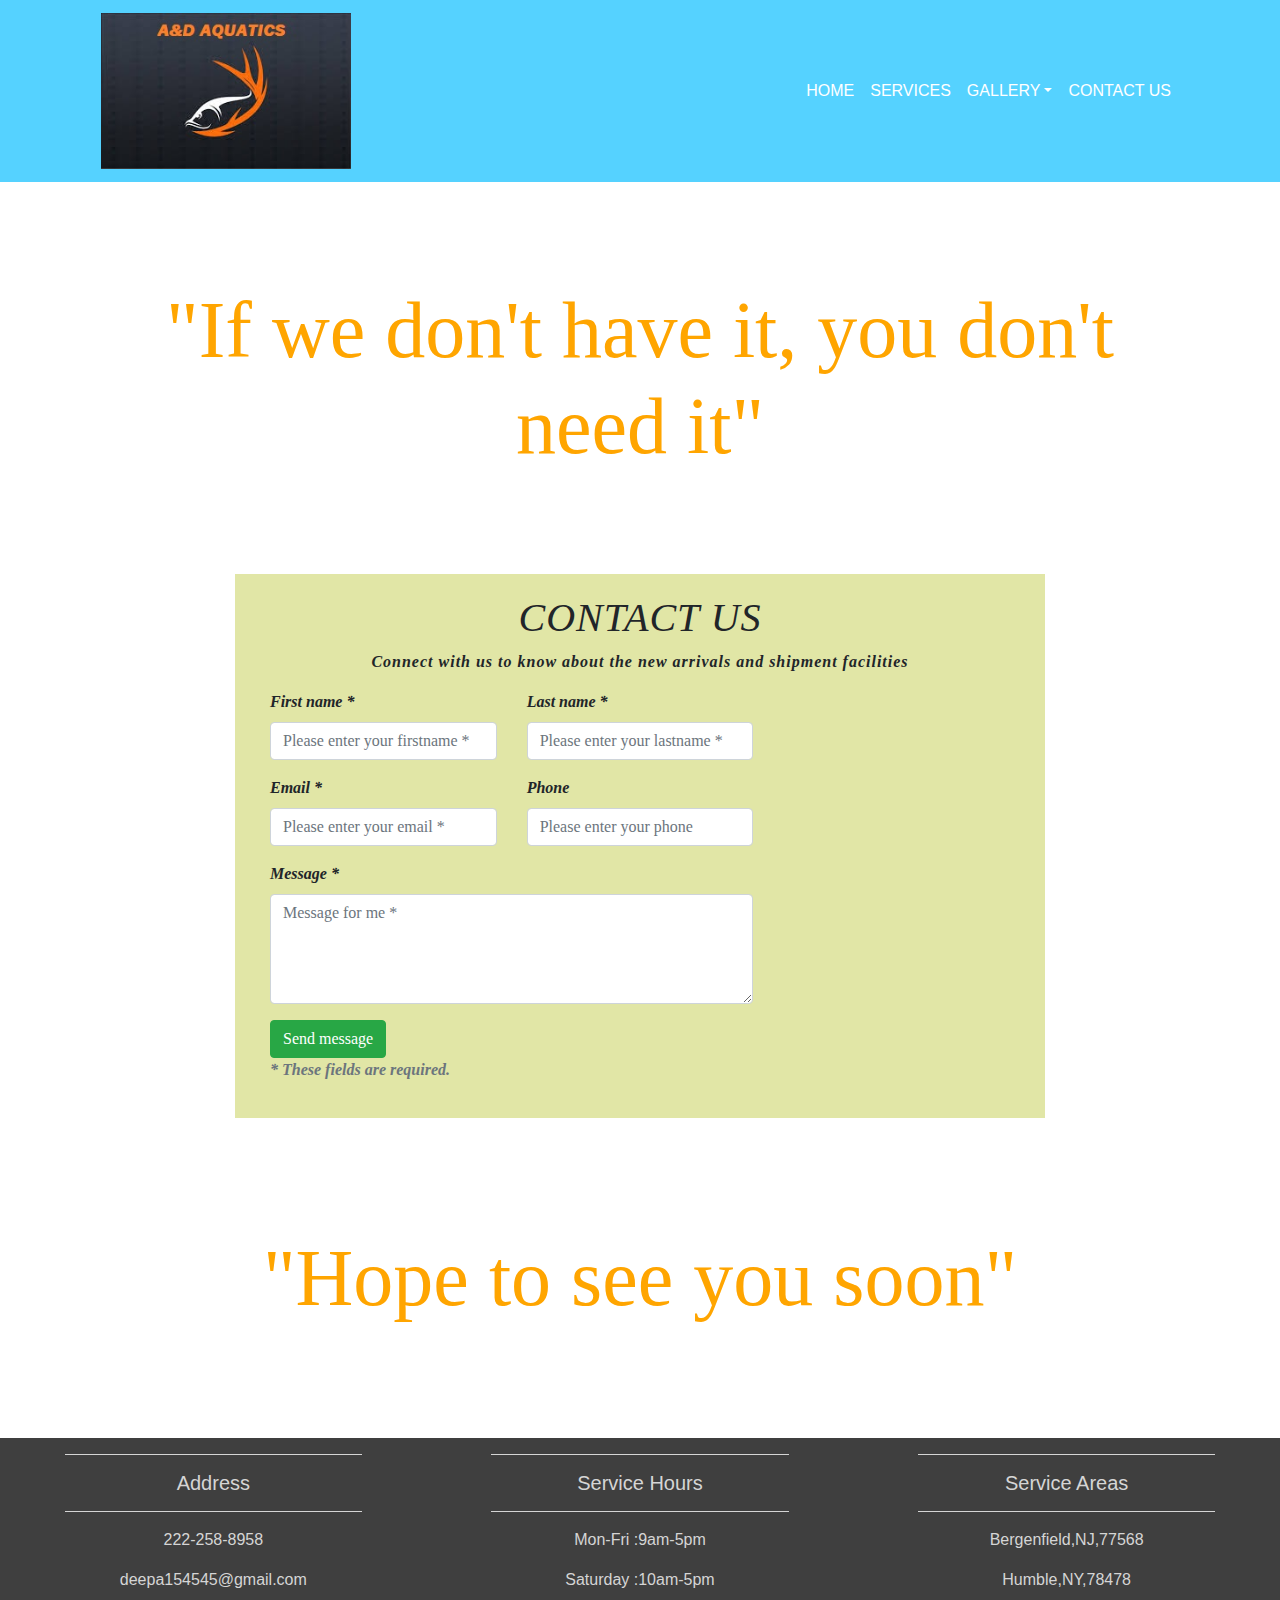
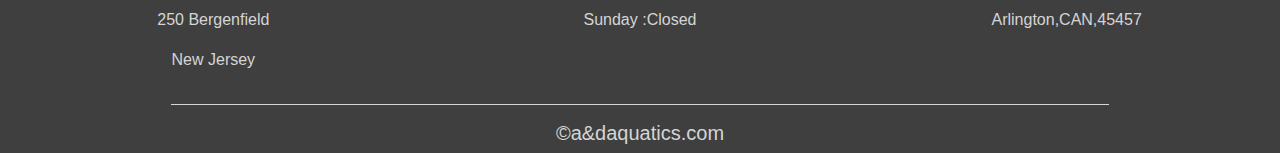
==== contactus.html @ c8894c58 "Adding main element,comments and text at the top and bottom of contactus  page" ====
<!DOCTYPE html>
<html lang="en-US">
  <!--head with title as Contact Us|A&D Aquatics -->

    <head>
        <title>Contact Us|A&D Aquatics</title>
        <meta charset="utf-8">
        <meta name="viewport" content="width=device-width, initial-scale=1">
        <link rel="stylesheet" href="css/style.css">
        <link rel="stylesheet" href="https://stackpath.bootstrapcdn.com/font-awesome/4.7.0/css/font-awesome.min.css">
        
    <link rel="stylesheet" href="https://stackpath.bootstrapcdn.com/bootstrap/4.5.0/css/bootstrap.min.css" /> 
    <script src="https://code.jquery.com/jquery-3.5.1.slim.min.js"></script>
    <script src="https://stackpath.bootstrapcdn.com/bootstrap/4.5.0/js/bootstrap.min.js"></script>
    <script src="https://ajax.googlepis.com/ajax/libs/jquery/3.3.1/jquery.min.js"></script>
    
  
    

    </head>
<!--Navigation bars including home,services,gallery and contact us.Used bootstrap navbar for implementing this-->
    <body>
        <div class="menu-bar">
        <div class="container">
        <nav class="navbar navbar-expand-lg">
            <a class="navbar-brand" href="#"><img src="img/logo1.jpg" alt="logo"></a>
            <button class="navbar-toggler" type="button" data-toggle="collapse" data-target="#navbarNav" aria-controls="navbarNav" aria-expanded="false" aria-label="Toggle navigation">
                <i class="fa fa-bars"></i>
            </button>
            <div class="collapse navbar-collapse" id="navbarNav"></div>
              <ul class="navbar-nav ml-auto text-right">
                <li class="nav-item">
                  <a class="nav-link active" href="index.html">HOME</a>
                </li>
                <li class="nav-item">
                  <a class="nav-link" href="services.html">SERVICES</a>
                </li>
                <!--Gallery navigation item contains drop down menu with 2 options fishes and corals.Used bootstrap nav tabs with drop down to implement this-->
                <li class="nav-item dropdown">
                  <a class="nav-link dropdown-toggle" href="#" id="navbarDropdown" role="button" data-toggle="dropdown">GALLERY</a>
                  <div class="dropdown-menu" aria-labelledby="navbarDropdown">
                    <a class="dropdown-item" href="coral.html">Corals</a>
                    <div class="dropdown-divider"></div>
                    <a class="dropdown-item" href="fish.html">Fishes</a>
                  </div>
                </li>
                <li class="nav-item">
                    <a class="nav-link" href="contactus.html">CONTACT US</a>
                  </li>
               
              </ul>

            </div>
            </div>
            </nav>

            <main class="bgcolor">
            

                  
                   
                <h1 id="services">"If we don't have it, you don't need it"</h1>
              


           
           <!--Conatct us form using html,php and bootstrap-->
          <div class="wrapper">
             <div class="content">
              <h1>CONTACT US</h1>
              <p>Connect with us to know about the new arrivals and shipment facilities</p>
               
              
             </div>
             <div class="container">
               

              <div class="row">
          
                <div class="col-lg-8 col-lg-offset-2">
          
                 
                  <form id="contact-form" method="post" action="contact.php" role="form">
          
                  <div class="messages"></div>
          
                  <div class="controls" id="contact">
          
                    <div class="row">
                      <div class="col-md-6">
                        <div class="form-group">
                          <label for="form_name">First name *</label>
                          <input id="form_name" type="text" name="name" class="form-control" placeholder="Please enter your firstname *" required="required" data-error="Firstname is required.">
                          <div class="help-block with-errors"></div>
                        </div>
                      </div>
                      <div class="col-md-6">
                        <div class="form-group">
                          <label for="form_lastname">Last name *</label>
                          <input id="form_lastname" type="text" name="surname" class="form-control" placeholder="Please enter your lastname *" required="required" data-error="Lastname is required.">
                          <div class="help-block with-errors"></div>
                        </div>
                      </div>
                    </div>
                    <div class="row">
                      <div class="col-md-6">
                        <div class="form-group">
                          <label for="form_email">Email *</label>
                          <input id="form_email" type="email" name="email" class="form-control" placeholder="Please enter your email *" required="required" data-error="Valid email is required.">
                          <div class="help-block with-errors"></div>
                        </div>
                      </div>
                      <div class="col-md-6">
                        <div class="form-group">
                          <label for="form_phone">Phone</label>
                          <input id="form_phone" type="tel" name="phone" class="form-control" placeholder="Please enter your phone">
                          <div class="help-block with-errors"></div>
                        </div>
                      </div>
                    </div>
                    <div class="row">
                      <div class="col-md-12">
                        <div class="form-group">
                          <label for="form_message">Message *</label>
                          <textarea id="form_message" name="message" class="form-control" placeholder="Message for me *" rows="4" required="required" data-error="Please,leave us a message."></textarea>
                          <div class="help-block with-errors"></div>
                        </div>
                      </div>
                      <div class="col-md-12">
                        <input type="submit" class="btn btn-success btn-send" value="Send message">
                      </div>
                    </div>
                    <div class="row">
                      <div class="col-md-12">
                        <p class="text-muted"><strong>*</strong> These fields are required.</p>
                      </div>
                    </div>
                  </div>
          
                  </form>
          
                </div>
          
              </div>
          
             </div>


           </div>
           </main>

           <div id="services">"Hope to see you soon"</div>


           
           <!--footer with address, service hours and service areas. Also added website name for a&daquatics-->
       <footer>
        <div class="container-fluid">
        <div class="row text-center">
            <div class="col-lg-4">
                <hr class=light>
                <h5>Address</h5>
                <hr class="light">
                <p>222-258-8958</p>
                <p>deepa154545@gmail.com</p>
                <p>250 Bergenfield</p>
                <p>New Jersey</p>
                
            </div>
            <div class="col-lg-4">
            <hr class="light">
            <h5>Service Hours</h5>
            <hr class="light">
            <p>Mon-Fri  :9am-5pm</p>
            <p>Saturday :10am-5pm</p>
            <p>Sunday   :Closed</p>
           
          
            </div>
            <div class="col-lg-4">
                <hr class="light">
                <h5>Service Areas</h5>
                <hr class="light">
                <p>Bergenfield,NJ,77568</p>
                <p>Humble,NY,78478</p>
                <p>Arlington,CAN,45457</p>
             
               
             </div>
        <div class="col-12">
            <hr class="light">
            <h5>&copy;a&daquatics.com</h5>
     </div>        
    </div>
    </div>
        </footer>
    
                 
    
        </body>
    </html>
---- css/style.css ----
*{
    margin:0;
    padding:0;
}

/*navbar styling*/

.menu-bar
{
    min-height:8%;
    background-color:rgb(85, 210, 255);
}

/*Logo image width styling*/

.menu-bar img {
    width:250px;  
  
}



/*navigation menu items color*/

.nav-link
{
color:white;
}

/*Color hovering over navigation items*/

.nav-link:hover
{
color:black;
}

/*navbar toggle styling*/

.navbar-toggler .fa
{
    color:white;
}

.navbar-toggler .fa
{
outline: none !important;
}

/*slide caption styling*/

#slide1
{
    color:orangered;
    font-size:150px;
    font-family:'Times New Roman', Times, serif;
    margin-top:auto;
    margin-bottom: auto;
    
}

/* carousel images styling*/

.carousel-inner img {
    width:100%;
    height:100%;
    
  }
   /*footer styling*/

   footer {
    background-color:#3f3f3f;
    color:#d5d5d5;
    margin-top: auto;
   }
   hr.light {
       border-top: 1px solid #d5d5d5;
       width: 75%;
       margin-left: auto;
       margin-right: auto;
       
   }

   /*service page as well as gallery page css */

   #servicecolumn
   {
       margin:100px;
       text-align: center;
          
 
   }


 
   #services{
 
       margin:100px;
       text-align: center;
       font-size: 80px;
       font-family:Cambria, Cochin, Georgia, Times, 'Times New Roman', serif;
       color:orange;
       
   }

   /*Contact us form styling*/
   .wrapper{
    font-family: Cambria, Cochin, Georgia, Times, 'Times New Roman', serif;
    background: #e1e6a6;
      width:100%;
      max-width: 810px;
      margin:100px auto 0;
      padding: 20px;
      box-sizing:border-box;
      margin-bottom: 2%;
      font-weight: bold;
      font-style: italic;
  }
  .content
  {
      text-align: center;
      letter-spacing: 1px;
  }
  
  #contact{
      max-width: 100%;
      margin-left: auto;
      margin-right: auto;
      
      
  }

  
   
   .fishimg{
       width:288px;
       height:192px;
   }
   figcaption{
       font-weight: bold;
       
   }
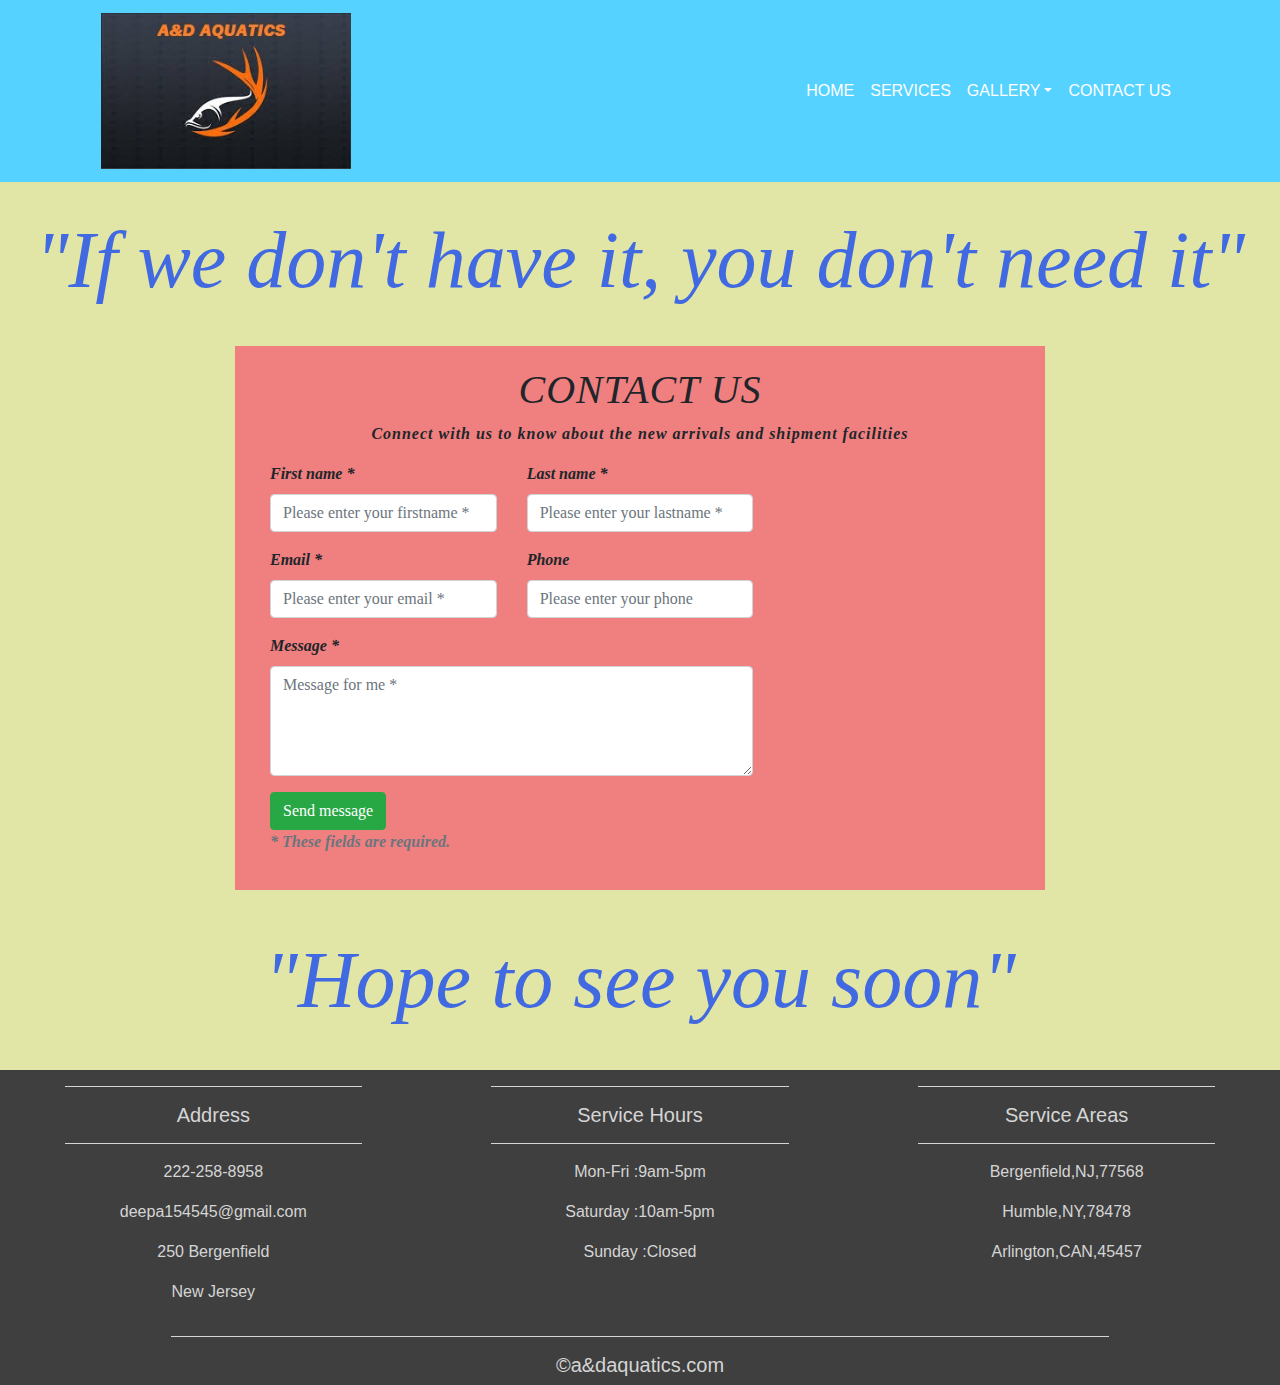
==== commit 785980bb: "Updating contact us page text attributes" ====
--- a/contactus.html
+++ b/contactus.html
@@ -59,7 +59,7 @@
 
                   
                    
-                <h1 id="services">"If we don't have it, you don't need it"</h1>
+                <h1 class="contacttext">"If we don't have it, you don't need it"</h1>
               
 
 
@@ -149,7 +149,7 @@
            </div>
            </main>
 
-           <div id="services">"Hope to see you soon"</div>
+           <div class="contacttext">"Hope to see you soon"</div>
 
 
            
--- a/css/style.css
+++ b/css/style.css
@@ -46,25 +46,52 @@
 outline: none !important;
 }
 
-/*slide caption styling*/
-
-#slide1
-{
-    color:orangered;
-    font-size:150px;
-    font-family:'Times New Roman', Times, serif;
+/*slide h1 styling*/
+
+.slide1
+{
+    color:white;
+    font-size:100px;
+    font-style: italic;
     margin-top:auto;
     margin-bottom: auto;
-    
-}
-
+    padding:25%;
+    font-family: cursive;
+    
+}
+
+/*slide paragraph styling*/
+
+.caption1
+{
+    color:white;
+    font-size:30px;
+    font-style: italic;
+    margin-top:auto;
+    margin-bottom: auto;
+    padding:10%;
+    font-family: cursive;
+    
+}
 /* carousel images styling*/
 
 .carousel-inner img {
     width:100%;
     height:100%;
-    
-  }
+    padding:5%;
+    background-color: #e1e6a6;
+    
+  }
+
+  /*carousel indicators styling*/
+
+  .carousel-indicators {
+    margin: 7%;
+    height: auto;
+}
+
+ 
+
    /*footer styling*/
 
    footer {
@@ -80,38 +107,114 @@
        
    }
 
-   /*service page as well as gallery page css */
+   /*columns css for service page */
 
    #servicecolumn
    {
-       margin:100px;
-       text-align: center;
+       
+       text-align: center;
+       margin-top: auto;
+       padding:50px;
           
  
    }
-
-
+   /*css for fish gallery page columnns*/
+   #fishcolumn
+   {
+       
+       text-align: center;
+       margin-top: auto;
+       padding:50px;
+          
+ 
+   }
+   /*css for coral gallery page columns*/
+   #coralcolumn
+   {
+       
+       text-align: center;
+       margin-top: auto;
+       padding:50px;
+          
+ 
+   }
+
+/*css for services page heading */
  
    #services{
  
-       margin:100px;
+   
        text-align: center;
        font-size: 80px;
-       font-family:Cambria, Cochin, Georgia, Times, 'Times New Roman', serif;
-       color:orange;
-       
-   }
+       font-family:cursive;
+       color:royalblue;
+       font-style: italic;
+       background-color: #e1e6a6;
+       padding:30px;
+       
+   }
+
+   /*css for fish gallery page heading*/
+   #fishes{
+ 
+   
+    text-align: center;
+    font-size: 80px;
+    font-family:cursive;
+    color:royalblue;
+    font-style: italic;
+    background-color: #e1e6a6;
+    padding:30px;
+    
+}
+/*css for coral gallery page heading*/
+ 
+ #corals{
+ 
+   
+    text-align: center;
+    font-size: 80px;
+    font-family:cursive;
+    color:royalblue;
+    font-style: italic;
+    background-color: #e1e6a6;
+    padding:30px;
+    
+}
+   /*contact us page top and bottom text */
+
+   .contacttext{
+ 
+   
+    text-align: center;
+    font-size: 80px;
+    font-family:cursive;
+    color:royalblue;
+    font-style: italic;
+    background-color: #e1e6a6;
+    padding:30px;
+    
+}
+
+/*background color for services and gallery page*/
+   
+.bgcolor{
+    background-color: #e1e6a6;
+   
+}
+
+  
 
    /*Contact us form styling*/
    .wrapper{
     font-family: Cambria, Cochin, Georgia, Times, 'Times New Roman', serif;
-    background: #e1e6a6;
+    background: lightcoral;
       width:100%;
       max-width: 810px;
-      margin:100px auto 0;
+      margin: auto ;
       padding: 20px;
       box-sizing:border-box;
-      margin-bottom: 2%;
+     
       font-weight: bold;
       font-style: italic;
   }
@@ -129,17 +232,26 @@
       
   }
 
-  
-   
-   .fishimg{
+  /*css addition for fish images with width and height*/
+   
+  .fishimg{
        width:288px;
        height:192px;
-   }
+  }
+   
+  /*width and height adjustment for coral images*/
+
+   .coralimg{
+       width:288px;
+       height:192px;
+   }
+
+   /*css for fish and coral image captions*/
+   
    figcaption{
-       font-weight: bold;
-       
-   }
-
+    font-weight: bold;
+    
+}
  
    
  
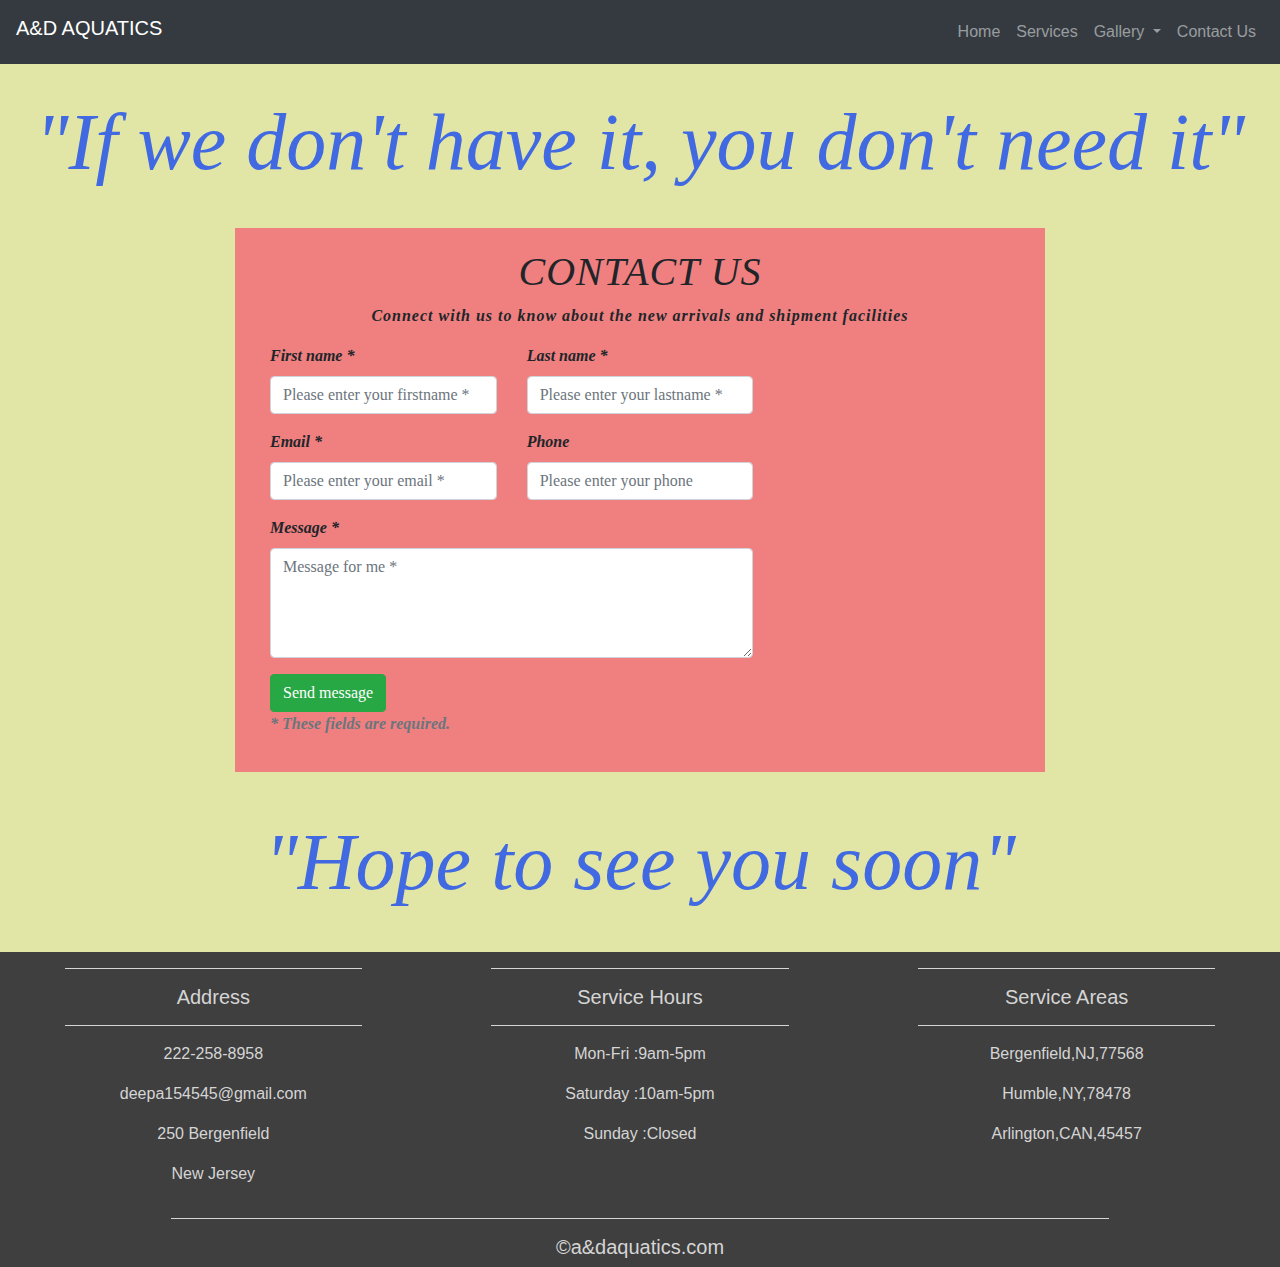
==== commit 1f0e5491: "Updating navbar to responsive navigation bar" ====
--- a/contactus.html
+++ b/contactus.html
@@ -12,47 +12,48 @@
     <link rel="stylesheet" href="https://stackpath.bootstrapcdn.com/bootstrap/4.5.0/css/bootstrap.min.css" /> 
     <script src="https://code.jquery.com/jquery-3.5.1.slim.min.js"></script>
     <script src="https://stackpath.bootstrapcdn.com/bootstrap/4.5.0/js/bootstrap.min.js"></script>
-    <script src="https://ajax.googlepis.com/ajax/libs/jquery/3.3.1/jquery.min.js"></script>
+   
     
   
     
 
     </head>
-<!--Navigation bars including home,services,gallery and contact us.Used bootstrap navbar for implementing this-->
+<!--Responsive navigation bar including home,services,gallery and contact us.Used bootstrap navbar for implementing this-->
     <body>
-        <div class="menu-bar">
-        <div class="container">
-        <nav class="navbar navbar-expand-lg">
-            <a class="navbar-brand" href="#"><img src="img/logo1.jpg" alt="logo"></a>
-            <button class="navbar-toggler" type="button" data-toggle="collapse" data-target="#navbarNav" aria-controls="navbarNav" aria-expanded="false" aria-label="Toggle navigation">
-                <i class="fa fa-bars"></i>
-            </button>
-            <div class="collapse navbar-collapse" id="navbarNav"></div>
-              <ul class="navbar-nav ml-auto text-right">
-                <li class="nav-item">
-                  <a class="nav-link active" href="index.html">HOME</a>
-                </li>
-                <li class="nav-item">
-                  <a class="nav-link" href="services.html">SERVICES</a>
-                </li>
-                <!--Gallery navigation item contains drop down menu with 2 options fishes and corals.Used bootstrap nav tabs with drop down to implement this-->
-                <li class="nav-item dropdown">
-                  <a class="nav-link dropdown-toggle" href="#" id="navbarDropdown" role="button" data-toggle="dropdown">GALLERY</a>
-                  <div class="dropdown-menu" aria-labelledby="navbarDropdown">
-                    <a class="dropdown-item" href="coral.html">Corals</a>
-                    <div class="dropdown-divider"></div>
-                    <a class="dropdown-item" href="fish.html">Fishes</a>
-                  </div>
-                </li>
-                <li class="nav-item">
-                    <a class="nav-link" href="contactus.html">CONTACT US</a>
-                  </li>
-               
-              </ul>
-
+         <nav class="navbar navbar-expand-md bg-dark navbar-dark">
+  <!-- Brand -->
+  <h2 class="navbar-brand">A&D AQUATICS</h2>
+
+  <!-- Toggler/collapsibe Button -->
+  <button class="navbar-toggler" type="button" data-toggle="collapse" data-target="#collapsibleNavbar">
+    <span class="navbar-toggler-icon"></span>
+  </button>
+
+  <!-- Navbar links -->
+  <div class="collapse navbar-collapse justify-content-end" id="collapsibleNavbar">
+    <ul class="navbar-nav">
+      <li class="nav-item">
+        <a class="nav-link" href="index.html">Home</a>
+      </li>
+      <li class="nav-item">
+        <a class="nav-link" href="services.html">Services</a>
+        </li>
+       <li class="nav-item dropdown">
+      <a class="nav-link dropdown-toggle" href="#" id="navbardrop" data-toggle="dropdown">
+       Gallery
+      </a>
+      <div class="dropdown-menu">
+        <a class="dropdown-item" href="coral.html">Coral</a>
+        <a class="dropdown-item" href="fish.html">Fish</a>
             </div>
-            </div>
-            </nav>
+      </li>
+      <li class="nav-item">
+        <a class="nav-link" href="contactus.html">Contact Us</a>
+      </li>
+      
+    </ul>
+  </div>
+</nav>
 
             <main class="bgcolor">
             
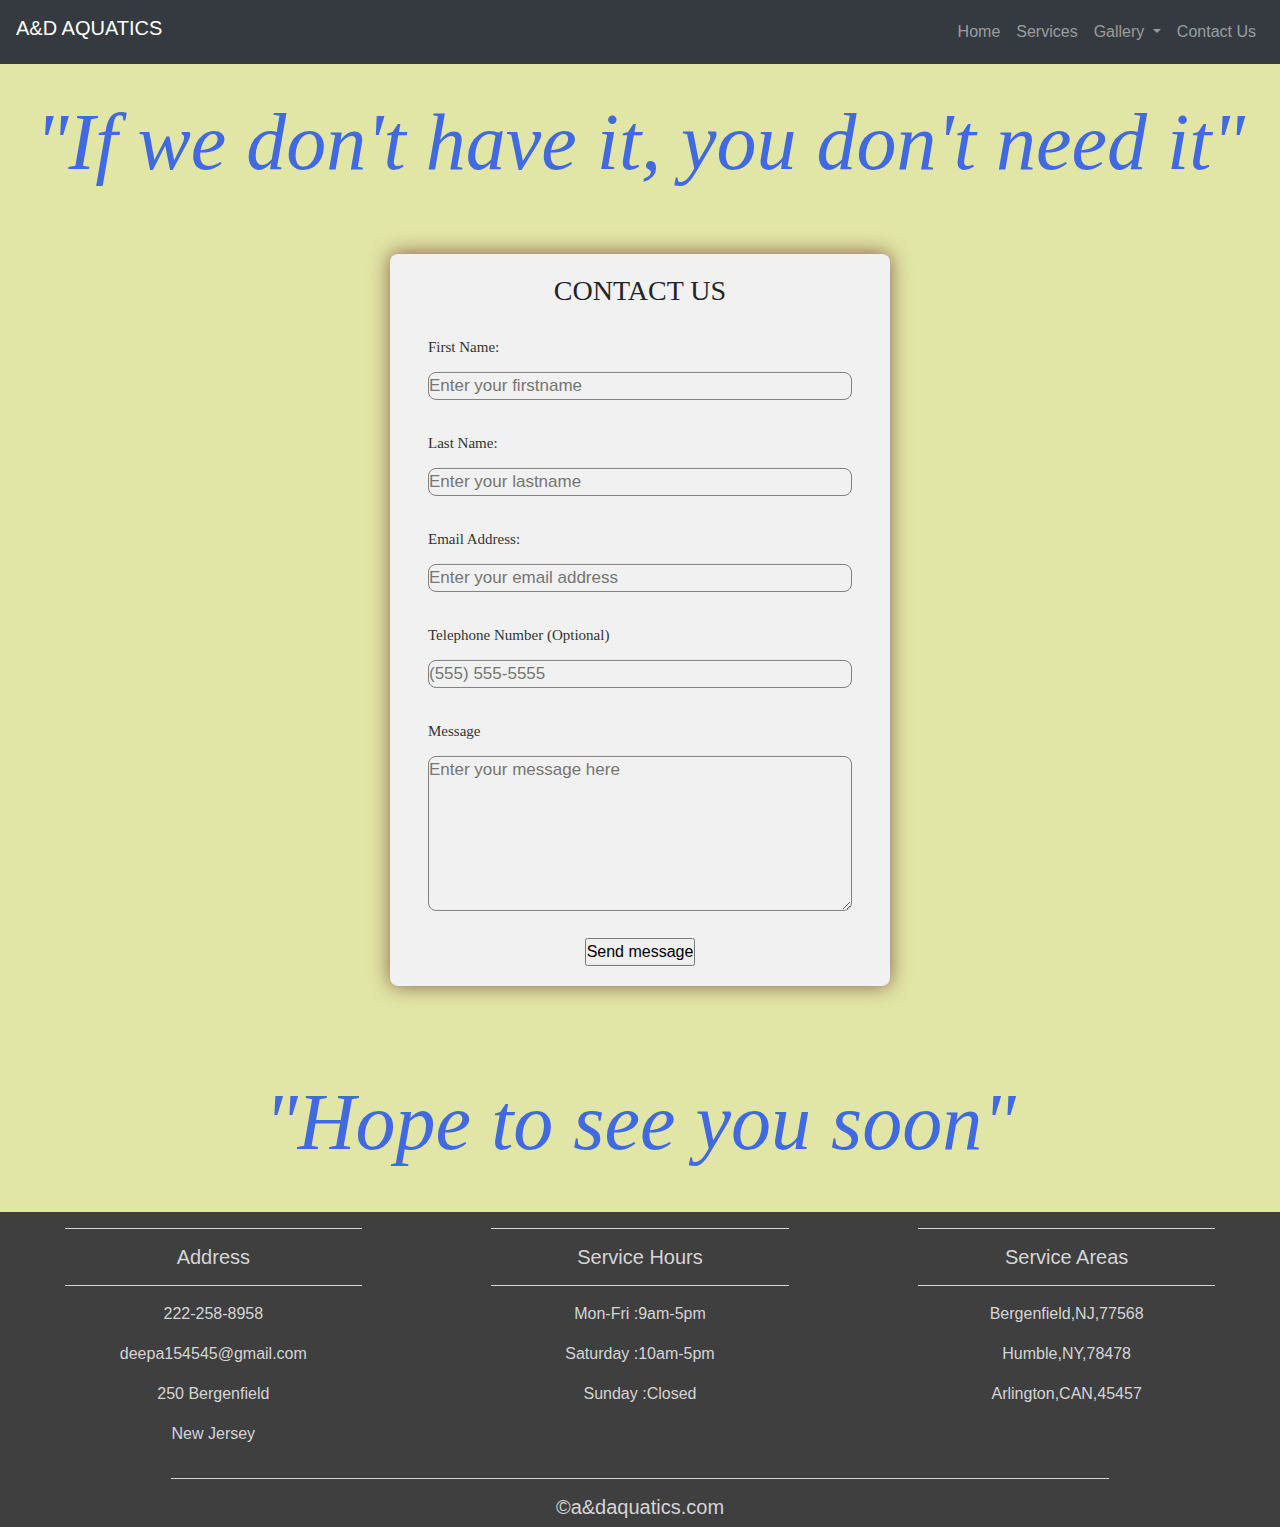
==== commit a3915dc6: "Contact form using Formspree and not php with CSS" ====
--- a/contactus.html
+++ b/contactus.html
@@ -65,89 +65,47 @@
 
 
            
-           <!--Conatct us form using html,php and bootstrap-->
-          <div class="wrapper">
-             <div class="content">
-              <h1>CONTACT US</h1>
-              <p>Connect with us to know about the new arrivals and shipment facilities</p>
-               
-              
-             </div>
-             <div class="container">
-               
+           <!--Conatct us form using Formspree-->
+      <section>
+           <div class="contactform">
+            <form id="fs-frm" name="simple-contact-form" accept-charset="utf-8" action="https://formspree.io/f/{form_id}" method="post">
+            <h3 id="contactheading">CONTACT US</h3>
 
-              <div class="row">
-          
-                <div class="col-lg-8 col-lg-offset-2">
-          
-                 
-                  <form id="contact-form" method="post" action="contact.php" role="form">
-          
-                  <div class="messages"></div>
-          
-                  <div class="controls" id="contact">
-          
-                    <div class="row">
-                      <div class="col-md-6">
-                        <div class="form-group">
-                          <label for="form_name">First name *</label>
-                          <input id="form_name" type="text" name="name" class="form-control" placeholder="Please enter your firstname *" required="required" data-error="Firstname is required.">
-                          <div class="help-block with-errors"></div>
-                        </div>
-                      </div>
-                      <div class="col-md-6">
-                        <div class="form-group">
-                          <label for="form_lastname">Last name *</label>
-                          <input id="form_lastname" type="text" name="surname" class="form-control" placeholder="Please enter your lastname *" required="required" data-error="Lastname is required.">
-                          <div class="help-block with-errors"></div>
-                        </div>
-                      </div>
-                    </div>
-                    <div class="row">
-                      <div class="col-md-6">
-                        <div class="form-group">
-                          <label for="form_email">Email *</label>
-                          <input id="form_email" type="email" name="email" class="form-control" placeholder="Please enter your email *" required="required" data-error="Valid email is required.">
-                          <div class="help-block with-errors"></div>
-                        </div>
-                      </div>
-                      <div class="col-md-6">
-                        <div class="form-group">
-                          <label for="form_phone">Phone</label>
-                          <input id="form_phone" type="tel" name="phone" class="form-control" placeholder="Please enter your phone">
-                          <div class="help-block with-errors"></div>
-                        </div>
-                      </div>
-                    </div>
-                    <div class="row">
-                      <div class="col-md-12">
-                        <div class="form-group">
-                          <label for="form_message">Message *</label>
-                          <textarea id="form_message" name="message" class="form-control" placeholder="Message for me *" rows="4" required="required" data-error="Please,leave us a message."></textarea>
-                          <div class="help-block with-errors"></div>
-                        </div>
-                      </div>
-                      <div class="col-md-12">
-                        <input type="submit" class="btn btn-success btn-send" value="Send message">
-                      </div>
-                    </div>
-                    <div class="row">
-                      <div class="col-md-12">
-                        <p class="text-muted"><strong>*</strong> These fields are required.</p>
-                      </div>
-                    </div>
-                  </div>
-          
-                  </form>
-          
-                </div>
-          
-              </div>
-          
-             </div>
+    
+     <fieldset id="fs-frm-inputs">
+     <div class="contactdetails">
+    <label for="firstname">First Name: </label>
+    <input type="text" name="firstname" id="firstname" placeholder="Enter your firstname" required="required"/>
+    </div>
+    <div class="contactdetails">
+    <label for="lastname">Last Name: </label>
+    <input type="text" name="name" id="lastname" placeholder="Enter your lastname" required="required"/>
+    </div>
+    <div class="contactdetails">
+    <label for="emailaddress">Email Address: </label>
+    <input type="email" name="email" id="email" placeholder="Enter your email address" required="required"/>
+    </div>
+    <div class="contactdetails">
+    <label for="telephone">Telephone Number (Optional)</label>
+    <input type="telephone" name="telephone" id="telephone" placeholder="(555) 555-5555"/>
+    </div>
+    <div class="contactdetails">
+    <label for="message">Message</label>
+    
+    <textarea rows="6" name="message" id="message" placeholder="Enter your message here " required="required"></textarea>
+    </div>
+    
+    <input type="hidden" name="emailsubject" id="emailsubject" value="Contact Form Submission"/>
+  </fieldset>
+  <div><input type="submit" value="Send message"></div>
+</form>
+
+</div>
 
 
-           </div>
+    
+</section>
+
            </main>
 
            <div class="contacttext">"Hope to see you soon"</div>
--- a/css/style.css
+++ b/css/style.css
@@ -49,21 +49,30 @@
 /*slide h1 styling*/
 
 .slide1
+
 {
     color:white;
-    font-size:100px;
-    font-style: italic;
+    font-size:80px;
+    font-family: cursive;
     margin-top:auto;
     margin-bottom: auto;
-    padding:25%;
+    padding:10%;
+    
+}
+
+/*{
+    color:white;
+    font-size:50px;
+    font-style: italic;
+   
     font-family: cursive;
     
-}
+}*/
 
 /*slide paragraph styling*/
 
-.caption1
-{
+
+/*{
     color:white;
     font-size:30px;
     font-style: italic;
@@ -72,7 +81,7 @@
     padding:10%;
     font-family: cursive;
     
-}
+}*/
 /* carousel images styling*/
 
 .carousel-inner img {
@@ -205,32 +214,7 @@
 
   
 
-   /*Contact us form styling*/
-   .wrapper{
-    font-family: Cambria, Cochin, Georgia, Times, 'Times New Roman', serif;
-    background: lightcoral;
-      width:100%;
-      max-width: 810px;
-      margin: auto ;
-      padding: 20px;
-      box-sizing:border-box;
-     
-      font-weight: bold;
-      font-style: italic;
-  }
-  .content
-  {
-      text-align: center;
-      letter-spacing: 1px;
-  }
-  
-  #contact{
-      max-width: 100%;
-      margin-left: auto;
-      margin-right: auto;
-      
-      
-  }
+  
 
   /*css addition for fish images with width and height*/
    
@@ -252,6 +236,63 @@
     font-weight: bold;
     
 }
+
+.contactform{
+    width:80%;
+  
+    margin-top: 400px;
+    margin-left: 50%;
+    max-width:500px;
+    background: #f1f1f1; 
+    margin-bottom: -320px;
+    transform:translate(-50%,-50%);
+    padding:20px;
+    box-sizing:border-box;
+    border-radius:8px;
+    text-align:center;
+    box-shadow:0 0 20px #692323b3;
+
+
+}
+
+
+   /*Contact us form styling*/
+
+.contactdetails{
+
+    margin:8px 0;
+    padding:12px 18px;
+    border-radius:8px;
+
+
+}
+.contactdetails label{
+    display:block;
+    text-align:left;
+    color:#333;
+  
+    font-size:15px;
+    font-family: 'Leckerli One', cursive;
+    
+
+}
+.contactdetails input,.contactdetails textarea{
+    width:100%;
+    border:1.5px solid gray;
+     border-radius:8px;
+      background:none;
+    outline:none;
+    font-size:17px;
+    margin-top:6px;
+    
+
+   
+
+}
+
+#contactheading{
+    font-family: 'Leckerli One', cursive;
+}
  
    
  
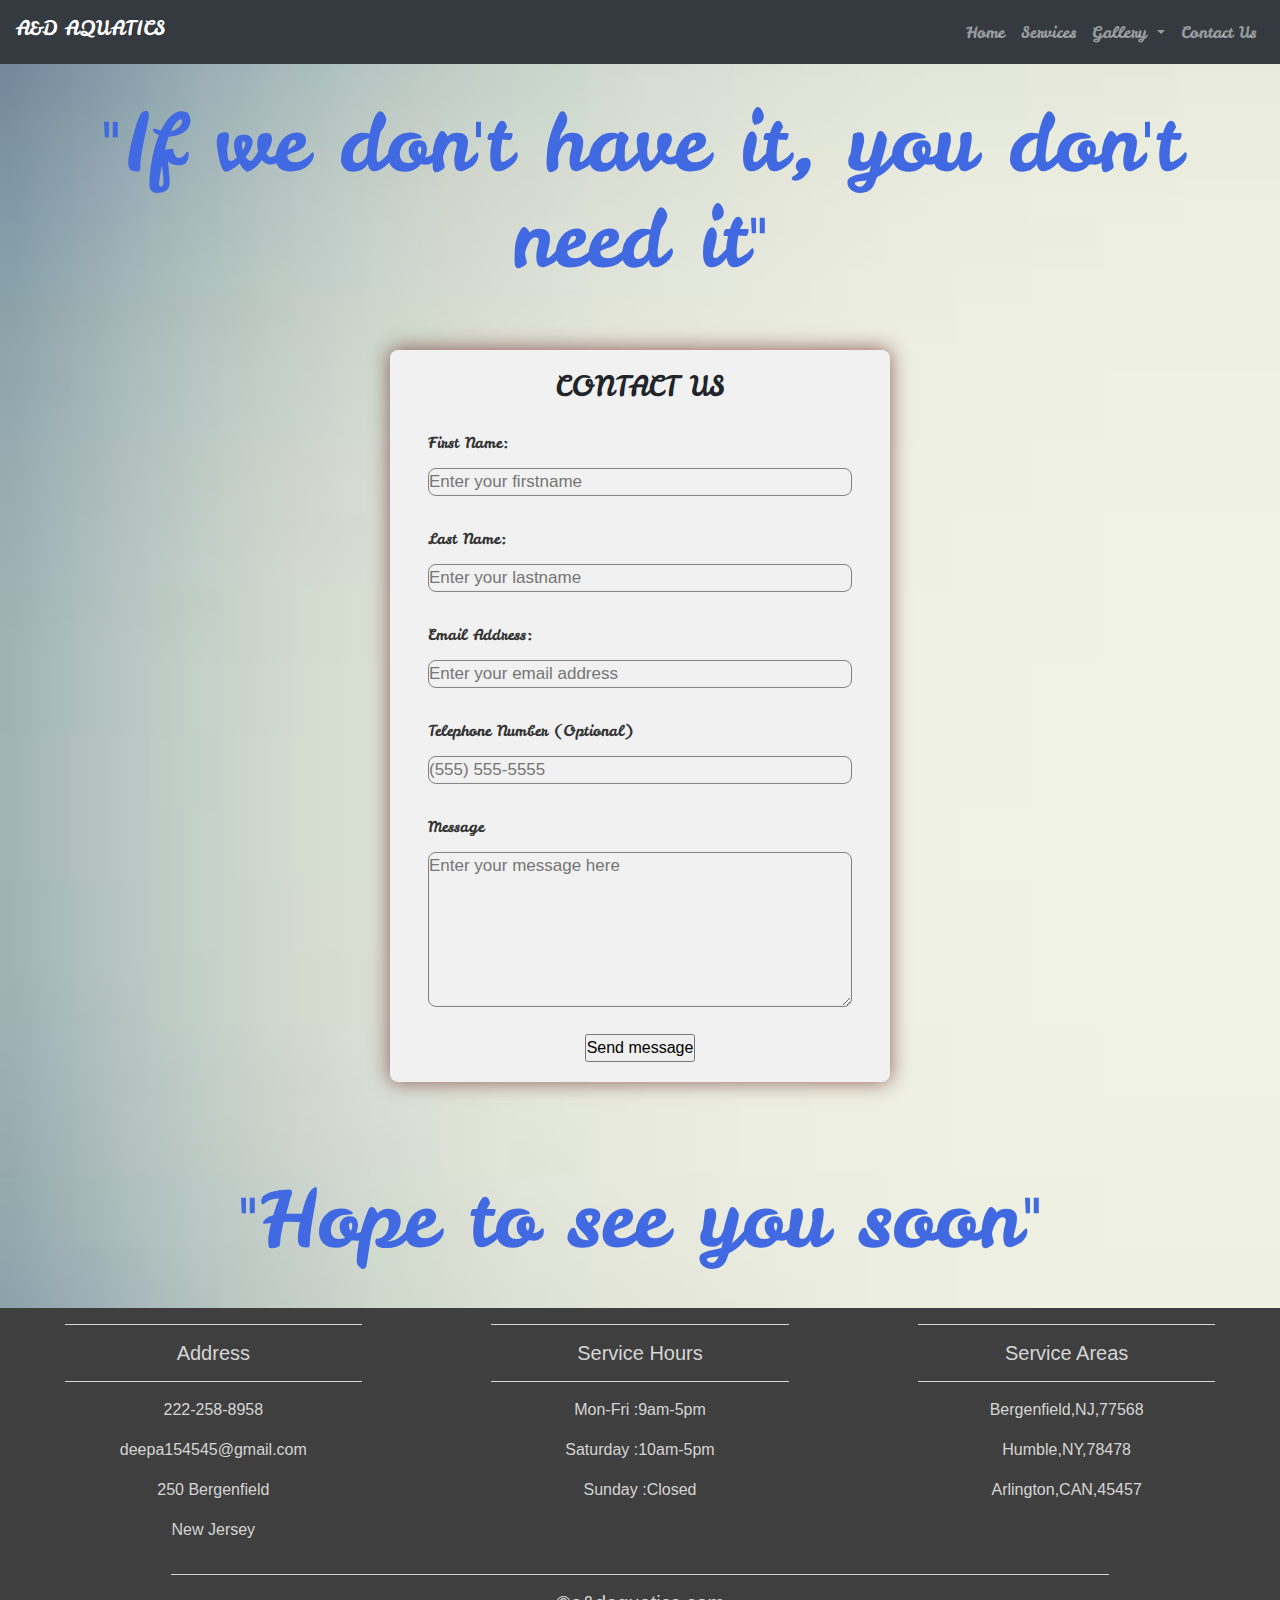
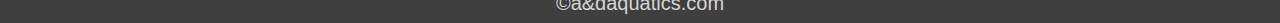
==== commit 04fb654f: "Adding background image for all pages" ====
--- a/contactus.html
+++ b/contactus.html
@@ -6,7 +6,7 @@
         <title>Contact Us|A&D Aquatics</title>
         <meta charset="utf-8">
         <meta name="viewport" content="width=device-width, initial-scale=1">
-        <link rel="stylesheet" href="css/style.css">
+        <link rel="stylesheet" "text/css" href="css/style.css">
         <link rel="stylesheet" href="https://stackpath.bootstrapcdn.com/font-awesome/4.7.0/css/font-awesome.min.css">
         
     <link rel="stylesheet" href="https://stackpath.bootstrapcdn.com/bootstrap/4.5.0/css/bootstrap.min.css" /> 
@@ -19,7 +19,7 @@
 
     </head>
 <!--Responsive navigation bar including home,services,gallery and contact us.Used bootstrap navbar for implementing this-->
-    <body>
+    <body class="background">
          <nav class="navbar navbar-expand-md bg-dark navbar-dark">
   <!-- Brand -->
   <h2 class="navbar-brand">A&D AQUATICS</h2>
@@ -55,7 +55,7 @@
   </div>
 </nav>
 
-            <main class="bgcolor">
+            <main>
             
 
                   
--- a/css/style.css
+++ b/css/style.css
@@ -1,3 +1,5 @@
+@import url('https://fonts.googleapis.com/css2?family=Leckerli+One&display=swap');
+
 *{
     margin:0;
     padding:0;
@@ -5,98 +7,40 @@
 
 /*navbar styling*/
 
-.menu-bar
-{
-    min-height:8%;
-    background-color:rgb(85, 210, 255);
-}
-
-/*Logo image width styling*/
-
-.menu-bar img {
-    width:250px;  
-  
-}
-
-
-
-/*navigation menu items color*/
-
-.nav-link
-{
-color:white;
-}
-
-/*Color hovering over navigation items*/
-
-.nav-link:hover
-{
-color:black;
-}
-
-/*navbar toggle styling*/
-
-.navbar-toggler .fa
-{
-    color:white;
-}
-
-.navbar-toggler .fa
-{
-outline: none !important;
-}
-
-/*slide h1 styling*/
-
-.slide1
-
-{
-    color:white;
-    font-size:80px;
-    font-family: cursive;
-    margin-top:auto;
-    margin-bottom: auto;
-    padding:10%;
-    
-}
-
-/*{
-    color:white;
-    font-size:50px;
-    font-style: italic;
-   
-    font-family: cursive;
-    
-}*/
-
-/*slide paragraph styling*/
-
-
-/*{
-    color:white;
-    font-size:30px;
-    font-style: italic;
-    margin-top:auto;
-    margin-bottom: auto;
-    padding:10%;
-    font-family: cursive;
-    
-}*/
-/* carousel images styling*/
-
+.navbar-brand{
+    font-family: 'Leckerli One', cursive;
+
+
+}
+.nav-item{
+    font-family: 'Leckerli One', cursive; 
+ 
+}
 .carousel-inner img {
     width:100%;
     height:100%;
-    padding:5%;
-    background-color: #e1e6a6;
     
   }
 
-  /*carousel indicators styling*/
-
-  .carousel-indicators {
-    margin: 7%;
-    height: auto;
+/*slide h1 styling*/
+
+.slide1
+
+{
+    color:white;
+    font-size:150px;
+    font-family: 'Leckerli One', cursive;
+
+    
+}
+
+
+/* carousel images styling*/
+
+
+
+.hometext{
+    font-family: 'Leckerli One', cursive;
 }
 
  
@@ -124,6 +68,7 @@
        text-align: center;
        margin-top: auto;
        padding:50px;
+       font-family: 'Leckerli One', cursive;
           
  
    }
@@ -155,10 +100,10 @@
    
        text-align: center;
        font-size: 80px;
-       font-family:cursive;
+    
        color:royalblue;
-       font-style: italic;
-       background-color: #e1e6a6;
+       font-family: 'Leckerli One', cursive ;
+  
        padding:30px;
        
    }
@@ -169,10 +114,10 @@
    
     text-align: center;
     font-size: 80px;
-    font-family:cursive;
+ 
     color:royalblue;
-    font-style: italic;
-    background-color: #e1e6a6;
+    font-family: 'Leckerli One', cursive ;
+
     padding:30px;
     
 }
@@ -183,10 +128,10 @@
    
     text-align: center;
     font-size: 80px;
-    font-family:cursive;
+ 
     color:royalblue;
-    font-style: italic;
-    background-color: #e1e6a6;
+    font-family: 'Leckerli One', cursive ;
+
     padding:30px;
     
 }
@@ -197,20 +142,22 @@
    
     text-align: center;
     font-size: 80px;
-    font-family:cursive;
+ 
     color:royalblue;
-    font-style: italic;
-    background-color: #e1e6a6;
+    font-family: 'Leckerli One', cursive ;
+
     padding:30px;
     
 }
-
-/*background color for services and gallery page*/
-   
-.bgcolor{
-    background-color: #e1e6a6;
-   
-}
+ /*background image for all pages*/
+.background{
+    background-image:url("[data-uri]");
+    /* background-image: url("https://previews.123rf.com/images/kotkoa/kotkoa1504/kotkoa150400102/39041989-abstract-blue-light-background-for-science-design-vector-illustration-.jpg");*/
+     background-size:cover;
+ 
+ }
+ 
+   
 
   
 
@@ -293,6 +240,56 @@
 #contactheading{
     font-family: 'Leckerli One', cursive;
 }
+/*using media queries for page responsiveness*/ 
+
+@media only screen and (max-width: 600px) {
+    .carousel-item {
+    height: 10rem;
+    }
+    .slide1{
+        font-size: 1.5rem;
+
+    }
+}
+
+@media screen and (min-width:600px) {
+    .carousel-item {
+        height: 15rem;
+        }
+        .slide1{
+            font-size: 2.5rem;
+    
+        }
+}
+@media screen and (min-width:768px) {
+    .carousel-item {
+        height: 20rem;
+        }
+        .slide1{
+            font-size: 3.5rem;
+    
+        }
+}
+@media screen and (min-width:992px) {
+    .carousel-item {
+        height: 25rem;
+        }
+        .slide1{
+            font-size: 4rem;
+    
+        }
+}
+@media screen and (min-width:1200px) {
+    .carousel-item {
+        height: 35rem;
+        }
+
+        .slide1{
+            font-size: 4.5rem;
+    
+        }
+}
+
  
    
  
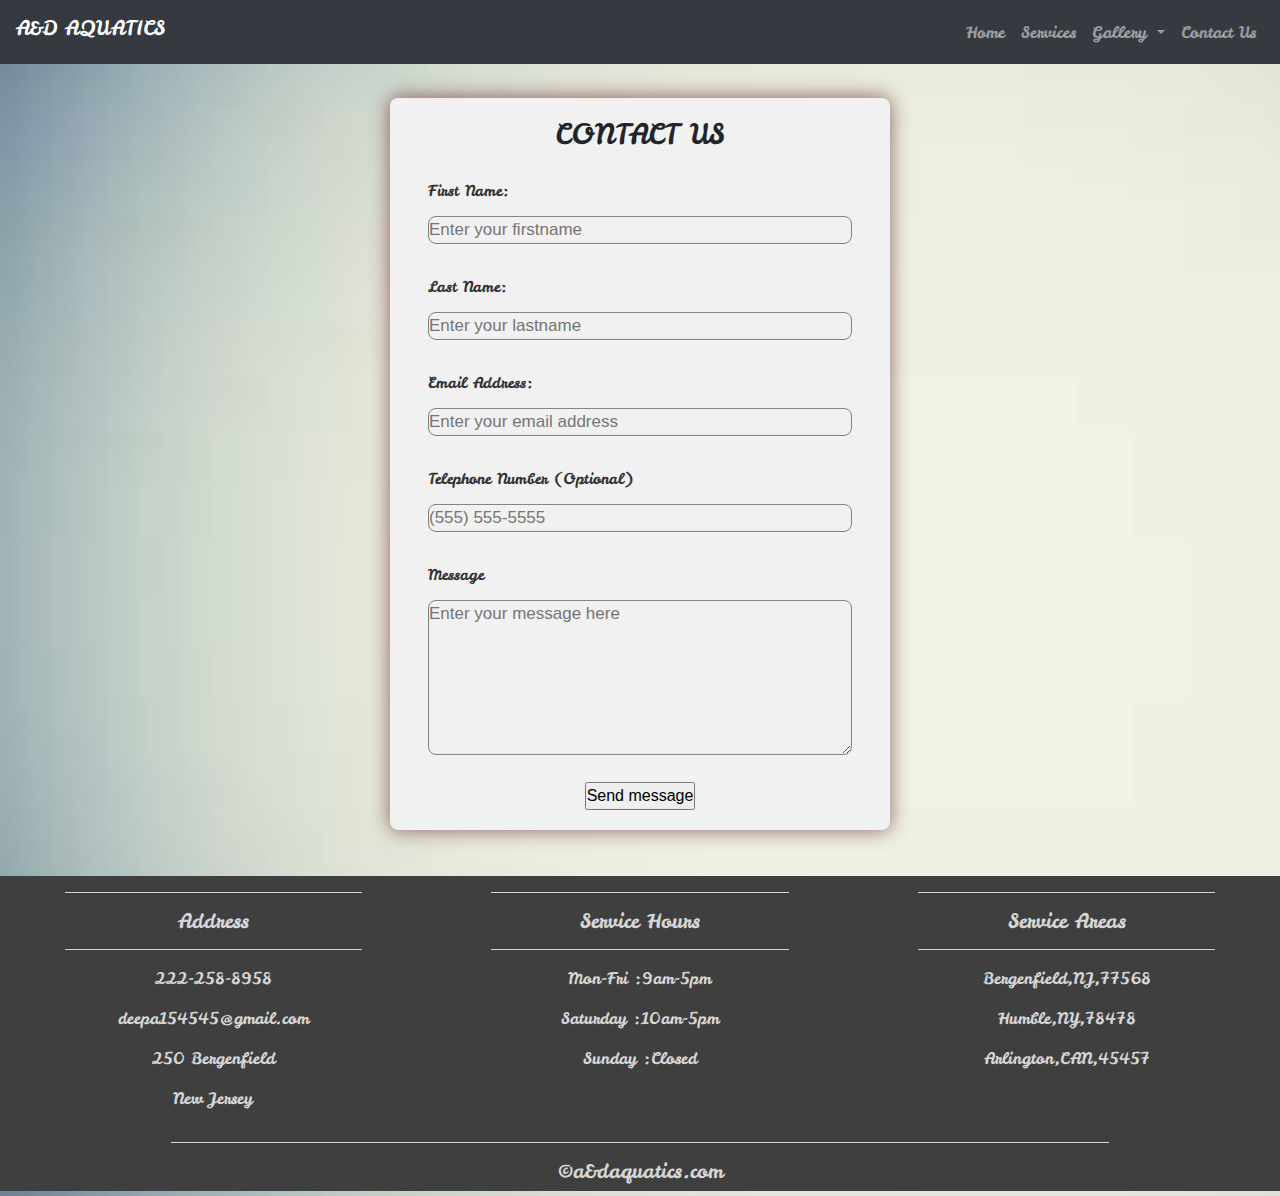
==== commit 6f857106: "Deleted contact us page text" ====
--- a/contactus.html
+++ b/contactus.html
@@ -60,7 +60,7 @@
 
                   
                    
-                <h1 class="contacttext">"If we don't have it, you don't need it"</h1>
+                
               
 
 
@@ -94,7 +94,7 @@
     
     <textarea rows="6" name="message" id="message" placeholder="Enter your message here " required="required"></textarea>
     </div>
-    
+   
     <input type="hidden" name="emailsubject" id="emailsubject" value="Contact Form Submission"/>
   </fieldset>
   <div><input type="submit" value="Send message"></div>
@@ -108,7 +108,7 @@
 
            </main>
 
-           <div class="contacttext">"Hope to see you soon"</div>
+          
 
 
            
@@ -116,7 +116,7 @@
        <footer>
         <div class="container-fluid">
         <div class="row text-center">
-            <div class="col-lg-4">
+            <div class="col-12 col-md-4">
                 <hr class=light>
                 <h5>Address</h5>
                 <hr class="light">
@@ -126,7 +126,7 @@
                 <p>New Jersey</p>
                 
             </div>
-            <div class="col-lg-4">
+            <div class="col-12 col-md-4">
             <hr class="light">
             <h5>Service Hours</h5>
             <hr class="light">
@@ -136,7 +136,7 @@
            
           
             </div>
-            <div class="col-lg-4">
+            <div class="col-12 col-md-4">
                 <hr class="light">
                 <h5>Service Areas</h5>
                 <hr class="light">
--- a/css/style.css
+++ b/css/style.css
@@ -51,6 +51,7 @@
     background-color:#3f3f3f;
     color:#d5d5d5;
     margin-top: auto;
+    font-family: 'Leckerli One', cursive;
    }
    hr.light {
        border-top: 1px solid #d5d5d5;
@@ -281,7 +282,7 @@
 }
 @media screen and (min-width:1200px) {
     .carousel-item {
-        height: 35rem;
+        height: 40rem;
         }
 
         .slide1{
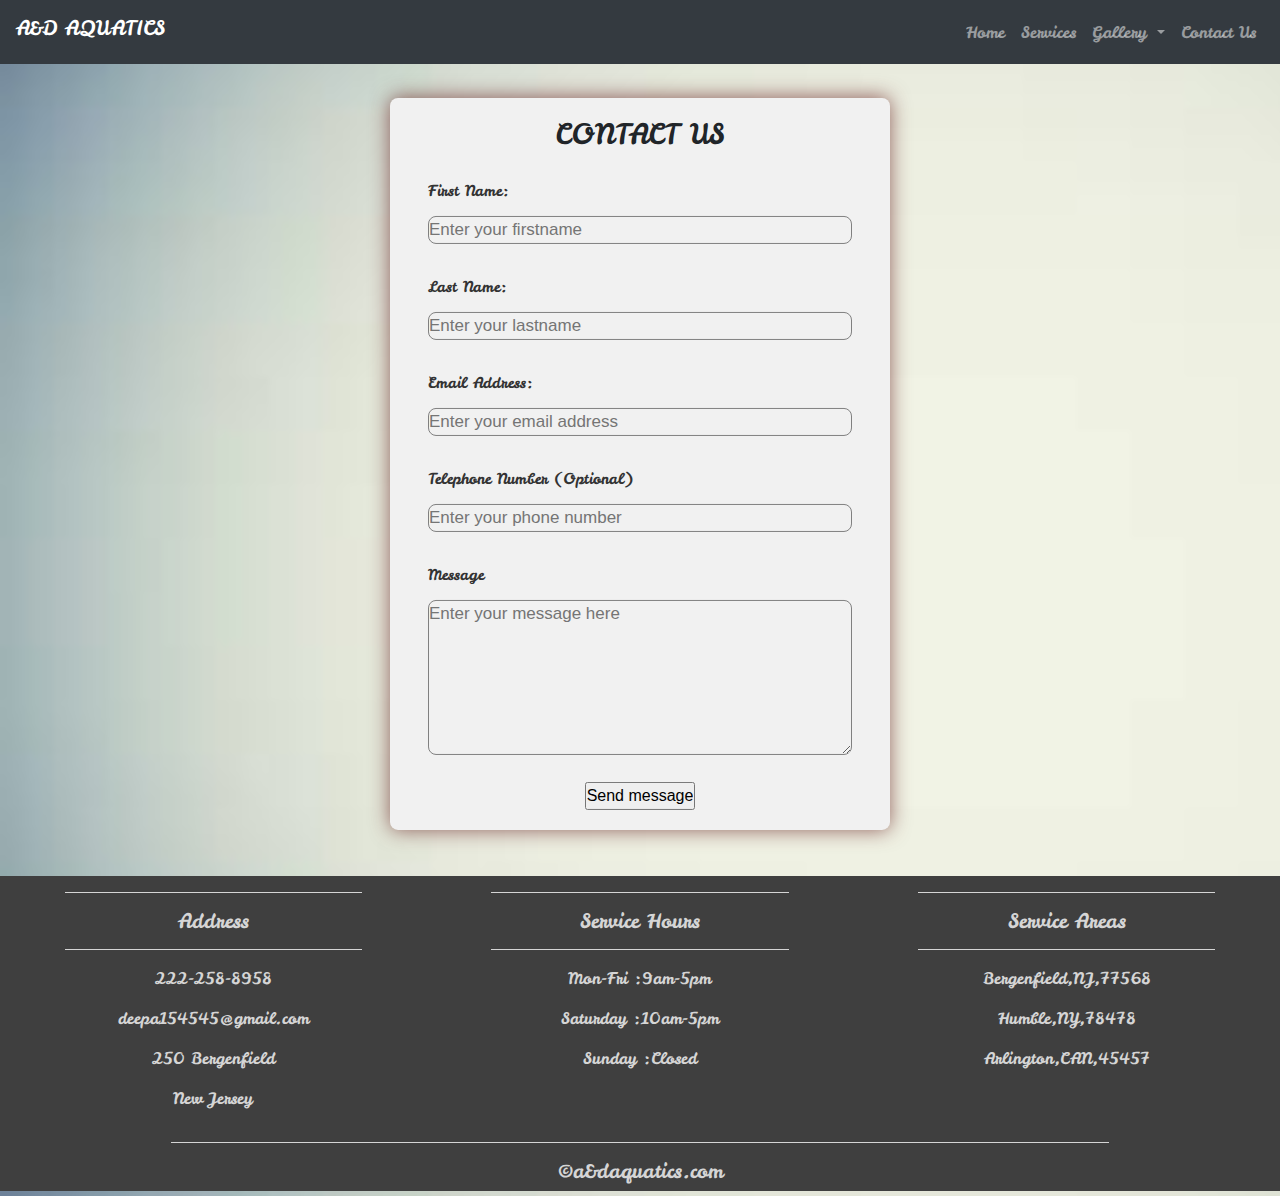
==== commit 525c03fc: "Final html pages after correcting some details" ====
--- a/contactus.html
+++ b/contactus.html
@@ -8,154 +8,120 @@
         <meta name="viewport" content="width=device-width, initial-scale=1">
         <link rel="stylesheet" "text/css" href="css/style.css">
         <link rel="stylesheet" href="https://stackpath.bootstrapcdn.com/font-awesome/4.7.0/css/font-awesome.min.css">
-        
-    <link rel="stylesheet" href="https://stackpath.bootstrapcdn.com/bootstrap/4.5.0/css/bootstrap.min.css" /> 
-    <script src="https://code.jquery.com/jquery-3.5.1.slim.min.js"></script>
-    <script src="https://stackpath.bootstrapcdn.com/bootstrap/4.5.0/js/bootstrap.min.js"></script>
-   
-    
-  
-    
+        <link rel="stylesheet" href="https://stackpath.bootstrapcdn.com/bootstrap/4.5.0/css/bootstrap.min.css" /> 
+        <script src="https://code.jquery.com/jquery-3.5.1.slim.min.js"></script>
+        <script src="https://stackpath.bootstrapcdn.com/bootstrap/4.5.0/js/bootstrap.min.js"></script>
+    </head>
 
-    </head>
 <!--Responsive navigation bar including home,services,gallery and contact us.Used bootstrap navbar for implementing this-->
-    <body class="background">
-         <nav class="navbar navbar-expand-md bg-dark navbar-dark">
-  <!-- Brand -->
-  <h2 class="navbar-brand">A&D AQUATICS</h2>
+       <body class="background">
+             
+             <nav class="navbar navbar-expand-md bg-dark navbar-dark">
+  <!-- Company name -->
+               <h2 class="navbar-brand">A&D AQUATICS</h2>
 
   <!-- Toggler/collapsibe Button -->
-  <button class="navbar-toggler" type="button" data-toggle="collapse" data-target="#collapsibleNavbar">
-    <span class="navbar-toggler-icon"></span>
-  </button>
+               <button class="navbar-toggler" type="button" data-toggle="collapse" data-target="#collapsibleNavbar">
+                 <span class="navbar-toggler-icon"></span>
+              </button>
 
   <!-- Navbar links -->
-  <div class="collapse navbar-collapse justify-content-end" id="collapsibleNavbar">
-    <ul class="navbar-nav">
-      <li class="nav-item">
-        <a class="nav-link" href="index.html">Home</a>
-      </li>
-      <li class="nav-item">
-        <a class="nav-link" href="services.html">Services</a>
-        </li>
-       <li class="nav-item dropdown">
-      <a class="nav-link dropdown-toggle" href="#" id="navbardrop" data-toggle="dropdown">
-       Gallery
-      </a>
-      <div class="dropdown-menu">
-        <a class="dropdown-item" href="coral.html">Coral</a>
-        <a class="dropdown-item" href="fish.html">Fish</a>
-            </div>
-      </li>
-      <li class="nav-item">
-        <a class="nav-link" href="contactus.html">Contact Us</a>
-      </li>
-      
-    </ul>
-  </div>
-</nav>
+              <div class="collapse navbar-collapse justify-content-end" id="collapsibleNavbar">
+                 <ul class="navbar-nav">
+                    <li class="nav-item">
+                       <a class="nav-link" href="index.html">Home</a>
+                    </li>
+                    <li class="nav-item">
+                       <a class="nav-link" href="services.html">Services</a>
+                    </li>
+                     <li class="nav-item dropdown">
+                        <a class="nav-link dropdown-toggle" href="#" id="navbardrop" data-toggle="dropdown">
+                          Gallery
+                        </a>
+                           <div class="dropdown-menu">
+                              <a class="dropdown-item" href="coral.html">Coral</a>
+                              <a class="dropdown-item" href="fish.html">Fish</a>
+                           </div>
+                      </li>
+                   <li class="nav-item">
+                       <a class="nav-link" href="contactus.html">Contact Us</a>
+                       </li>
+                  </ul>
+               </div>
+              </nav>
 
-            <main>
-            
+                   <main>
+    <!--Conatct us form using Formspree-->
+     
+                    <div class="contactform">
+                        <form id="fs-frm" name="simple-contact-form" accept-charset="utf-8" action="https://formspree.io/f/{form_id}" method="post">
+                        <h3 id="contactheading">CONTACT US</h3>
+                        <fieldset id="fs-frm-inputs">
+                           <div class="contactdetails">
+                             <label for="firstname">First Name: </label>
+                                <input type="text" name="firstname" id="firstname" placeholder="Enter your firstname" required="required"/>
+                             </div>
+                           <div class="contactdetails">
+                             <label for="lastname">Last Name: </label>
+                                <input type="text" name="name" id="lastname" placeholder="Enter your lastname" required="required"/>
+                           </div>
+                           <div class="contactdetails">
+                             <label for="emailaddress">Email Address: </label>
+                                <input type="email" name="email" id="email" placeholder="Enter your email address" required="required"/>
+                           </div>
+                           <div class="contactdetails">
+                             <label for="telephone">Telephone Number (Optional)</label>
+                                <input type="telephone" name="telephone" id="telephone" placeholder="Enter your phone number"/>
+                           </div>
+                          <div class="contactdetails">
+                             <label for="message">Message</label>
+                                <textarea rows="6" name="message" id="message" placeholder="Enter your message here " required="required"></textarea>
+                          </div>
+                              <input type="hidden" name="emailsubject" id="emailsubject" value="Contact Form Submission"/>
+                        </fieldset>
+                          <div><input type="submit" value="Send message"></div>
+                        </form>
+                    </div>
 
-                  
-                   
-                
-              
-
-
-           
-           <!--Conatct us form using Formspree-->
-      <section>
-           <div class="contactform">
-            <form id="fs-frm" name="simple-contact-form" accept-charset="utf-8" action="https://formspree.io/f/{form_id}" method="post">
-            <h3 id="contactheading">CONTACT US</h3>
-
+                  </main>
+     
+           <!--footer with address, service hours and service areas. Also added website name for a&daquatics-->
+                <footer>
+                    <div class="container-fluid">
+                        <div class="row text-center">
+                          <div class="col-12 col-md-4">
+                              <hr class=light>
+                              <h5>Address</h5>
+                               <hr class="light">
+                               <p>222-258-8958</p>
+                               <p>deepa154545@gmail.com</p>
+                               <p>250 Bergenfield</p>
+                               <p>New Jersey</p>
+                          </div>
+                          <div class="col-12 col-md-4">
+                               <hr class="light">
+                               <h5>Service Hours</h5>
+                               <hr class="light">
+                               <p>Mon-Fri  :9am-5pm</p>
+                               <p>Saturday :10am-5pm</p>
+                               <p>Sunday   :Closed</p>
+                          </div>
+                          <div class="col-12 col-md-4">
+                                <hr class="light">
+                                <h5>Service Areas</h5>
+                                <hr class="light">
+                                <p>Bergenfield,NJ,77568</p>
+                                <p>Humble,NY,78478</p>
+                                <p>Arlington,CAN,45457</p>
+                         </div>
+                         <div class="col-12">
+                            <hr class="light">
+                            <h5>&copy;a&daquatics.com</h5>
+                         </div>        
+                       </div>
+                     </div>
+                 </footer>
     
-     <fieldset id="fs-frm-inputs">
-     <div class="contactdetails">
-    <label for="firstname">First Name: </label>
-    <input type="text" name="firstname" id="firstname" placeholder="Enter your firstname" required="required"/>
-    </div>
-    <div class="contactdetails">
-    <label for="lastname">Last Name: </label>
-    <input type="text" name="name" id="lastname" placeholder="Enter your lastname" required="required"/>
-    </div>
-    <div class="contactdetails">
-    <label for="emailaddress">Email Address: </label>
-    <input type="email" name="email" id="email" placeholder="Enter your email address" required="required"/>
-    </div>
-    <div class="contactdetails">
-    <label for="telephone">Telephone Number (Optional)</label>
-    <input type="telephone" name="telephone" id="telephone" placeholder="(555) 555-5555"/>
-    </div>
-    <div class="contactdetails">
-    <label for="message">Message</label>
-    
-    <textarea rows="6" name="message" id="message" placeholder="Enter your message here " required="required"></textarea>
-    </div>
-   
-    <input type="hidden" name="emailsubject" id="emailsubject" value="Contact Form Submission"/>
-  </fieldset>
-  <div><input type="submit" value="Send message"></div>
-</form>
-
-</div>
-
-
-    
-</section>
-
-           </main>
-
-          
-
-
-           
-           <!--footer with address, service hours and service areas. Also added website name for a&daquatics-->
-       <footer>
-        <div class="container-fluid">
-        <div class="row text-center">
-            <div class="col-12 col-md-4">
-                <hr class=light>
-                <h5>Address</h5>
-                <hr class="light">
-                <p>222-258-8958</p>
-                <p>deepa154545@gmail.com</p>
-                <p>250 Bergenfield</p>
-                <p>New Jersey</p>
-                
-            </div>
-            <div class="col-12 col-md-4">
-            <hr class="light">
-            <h5>Service Hours</h5>
-            <hr class="light">
-            <p>Mon-Fri  :9am-5pm</p>
-            <p>Saturday :10am-5pm</p>
-            <p>Sunday   :Closed</p>
-           
-          
-            </div>
-            <div class="col-12 col-md-4">
-                <hr class="light">
-                <h5>Service Areas</h5>
-                <hr class="light">
-                <p>Bergenfield,NJ,77568</p>
-                <p>Humble,NY,78478</p>
-                <p>Arlington,CAN,45457</p>
-             
-               
-             </div>
-        <div class="col-12">
-            <hr class="light">
-            <h5>&copy;a&daquatics.com</h5>
-     </div>        
-    </div>
-    </div>
-        </footer>
-    
-                 
-    
-        </body>
-    </html>
+       </body>
+</html>
     --- a/css/style.css
+++ b/css/style.css
@@ -1,3 +1,4 @@
+/*importing google font*/
 @import url('https://fonts.googleapis.com/css2?family=Leckerli+One&display=swap');
 
 *{
@@ -9,185 +10,117 @@
 
 .navbar-brand{
     font-family: 'Leckerli One', cursive;
-
-
 }
 .nav-item{
     font-family: 'Leckerli One', cursive; 
- 
-}
+}
+/* carousel images styling*/
 .carousel-inner img {
     width:100%;
     height:100%;
-    
-  }
+}
 
 /*slide h1 styling*/
-
 .slide1
-
 {
     color:white;
     font-size:150px;
     font-family: 'Leckerli One', cursive;
-
-    
-}
-
-
-/* carousel images styling*/
-
-
-
+}
+   
 .hometext{
     font-family: 'Leckerli One', cursive;
 }
 
- 
-
-   /*footer styling*/
-
-   footer {
+ /*footer styling*/
+footer {
     background-color:#3f3f3f;
     color:#d5d5d5;
     margin-top: auto;
-    font-family: 'Leckerli One', cursive;
-   }
-   hr.light {
-       border-top: 1px solid #d5d5d5;
-       width: 75%;
-       margin-left: auto;
-       margin-right: auto;
-       
-   }
+    font-family: 'Leckerli One', cursive;   
+}
+hr.light {
+    border-top: 1px solid #d5d5d5;
+    width: 75%;
+    margin-left: auto;
+    margin-right: auto;
+}
 
    /*columns css for service page */
-
-   #servicecolumn
-   {
-       
-       text-align: center;
-       margin-top: auto;
-       padding:50px;
-       font-family: 'Leckerli One', cursive;
-          
- 
-   }
+#servicecolumn{ 
+    text-align: center;
+    margin-top: auto;
+    padding:50px;
+    font-family: 'Leckerli One', cursive;
+}
    /*css for fish gallery page columnns*/
-   #fishcolumn
-   {
-       
-       text-align: center;
-       margin-top: auto;
-       padding:50px;
-          
- 
-   }
+#fishcolumn{   
+    text-align: center;
+    margin-top: auto;
+    padding:50px;
+}
    /*css for coral gallery page columns*/
-   #coralcolumn
-   {
-       
-       text-align: center;
-       margin-top: auto;
-       padding:50px;
-          
- 
-   }
-
+#coralcolumn{
+     text-align: center;
+     margin-top: auto;
+     padding:50px;
+}         
+ 
 /*css for services page heading */
- 
-   #services{
- 
-   
-       text-align: center;
-       font-size: 80px;
-    
-       color:royalblue;
-       font-family: 'Leckerli One', cursive ;
-  
-       padding:30px;
-       
-   }
+ #services{
+     text-align: center;
+     font-size: 80px;
+     color:royalblue;
+     font-family: 'Leckerli One', cursive ;
+     padding:30px;
+}
 
    /*css for fish gallery page heading*/
-   #fishes{
- 
-   
+#fish{
     text-align: center;
     font-size: 80px;
- 
     color:royalblue;
     font-family: 'Leckerli One', cursive ;
-
     padding:30px;
-    
-}
-/*css for coral gallery page heading*/
- 
+}
+
+ /*css for coral gallery page heading*/
  #corals{
- 
-   
     text-align: center;
     font-size: 80px;
- 
     color:royalblue;
     font-family: 'Leckerli One', cursive ;
-
     padding:30px;
-    
-}
-   /*contact us page top and bottom text */
-
-   .contacttext{
- 
-   
-    text-align: center;
-    font-size: 80px;
- 
-    color:royalblue;
-    font-family: 'Leckerli One', cursive ;
-
-    padding:30px;
-    
-}
+}
+
+ 
  /*background image for all pages*/
 .background{
     background-image:url("[data-uri]");
-    /* background-image: url("https://previews.123rf.com/images/kotkoa/kotkoa1504/kotkoa150400102/39041989-abstract-blue-light-background-for-science-design-vector-illustration-.jpg");*/
+  
      background-size:cover;
  
  }
  
-   
-
-  
-
-  
-
-  /*css addition for fish images with width and height*/
-   
-  .fishimg{
-       width:288px;
-       height:192px;
-  }
-   
-  /*width and height adjustment for coral images*/
-
-   .coralimg{
-       width:288px;
-       height:192px;
-   }
+      /*css addition for fish images with width and height*/
+ .fishimg{
+    width:288px;
+    height:192px;
+}
+   
+ /*width and height adjustment for coral images*/
+.coralimg{
+    width:288px;
+    height:192px;
+}
 
    /*css for fish and coral image captions*/
    
-   figcaption{
-    font-weight: bold;
-    
-}
-
+figcaption{
+   font-family: 'Leckerli One', cursive;
+}
 .contactform{
     width:80%;
-  
     margin-top: 400px;
     margin-left: 50%;
     max-width:500px;
@@ -199,43 +132,29 @@
     border-radius:8px;
     text-align:center;
     box-shadow:0 0 20px #692323b3;
-
-
-}
-
-
-   /*Contact us form styling*/
+}
+  /*Contact us form styling*/
 
 .contactdetails{
-
     margin:8px 0;
     padding:12px 18px;
     border-radius:8px;
-
-
 }
 .contactdetails label{
     display:block;
     text-align:left;
     color:#333;
-  
     font-size:15px;
     font-family: 'Leckerli One', cursive;
-    
-
 }
 .contactdetails input,.contactdetails textarea{
     width:100%;
     border:1.5px solid gray;
-     border-radius:8px;
-      background:none;
+    border-radius:8px;
+    background:none;
     outline:none;
     font-size:17px;
     margin-top:6px;
-    
-
-   
-
 }
 
 #contactheading{
@@ -251,6 +170,16 @@
         font-size: 1.5rem;
 
     }
+    #services{
+        font-size:30px ;
+    }
+    #fish{
+        font-size:30px ;
+    }
+    #corals{
+        font-size:30px ;
+    }
+
 }
 
 @media screen and (min-width:600px) {
@@ -261,6 +190,15 @@
             font-size: 2.5rem;
     
         }
+        #services{
+            font-size:40px ;
+        }
+        #fish{
+            font-size:40px ;
+        }
+        #corals{
+            font-size:40px ;
+        }
 }
 @media screen and (min-width:768px) {
     .carousel-item {
@@ -270,6 +208,15 @@
             font-size: 3.5rem;
     
         }
+        #services{
+            font-size:50px ;
+        }
+        #fish{
+            font-size:50px ;
+        }
+        #corals{
+            font-size:50px ;
+        }
 }
 @media screen and (min-width:992px) {
     .carousel-item {
@@ -279,6 +226,15 @@
             font-size: 4rem;
     
         }
+        #services{
+            font-size:55px ;
+        }
+        #fish{
+            font-size:55px ;
+        }
+        #corals{
+            font-size:55px ;
+        }
 }
 @media screen and (min-width:1200px) {
     .carousel-item {
@@ -289,6 +245,15 @@
             font-size: 4.5rem;
     
         }
+        #services{
+            font-size:60px ;
+        }
+        #fish{
+            font-size:60px ;
+        }
+        #corals{
+            font-size:60px ;
+        }
 }
 
  
